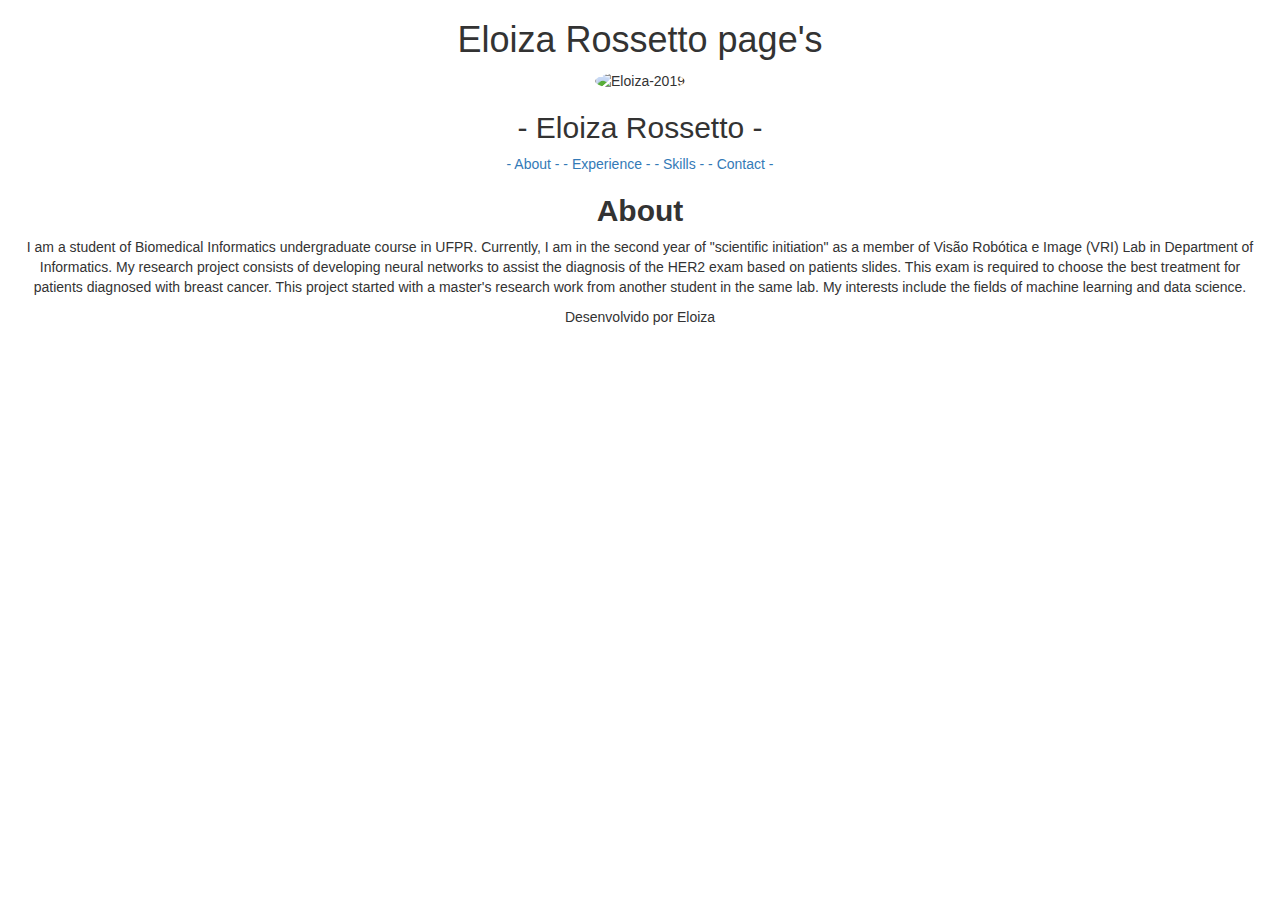
==== index.html @ 9281c502 "Primeiro commit" ====
<!DOCTYPE html>
<html lang="pt-br">
    <head>
        <title>Eloiza Rossetto's page</title>
        <meta charset="utf-8">

        <meta name="viewport" content="width=device-width, initial-scale=1">
        <link rel="stylesheet" href="https://maxcdn.bootstrapcdn.com/bootstrap/3.4.1/css/bootstrap.min.css">
        <!-- <link rel="stylesheet" href="css/styles.css"> -->
 
        <!-- Dependencias bootstrap -->
        <script src="https://ajax.googleapis.com/ajax/libs/jquery/3.5.1/jquery.min.js"></script>
        <script src="https://maxcdn.bootstrapcdn.com/bootstrap/3.4.1/js/bootstrap.min.js"></script>
        <link href="https://fonts.googleapis.com/css?family=Montserrat" rel="stylesheet">

        <!-- Arquivo de estilos -->
        <link rel="stylesheet" type="text/css" href="estilo-novo.css" />
        
    </head>

    <body>
        <header>
            <div class="container-fluid bg-grey text-center">
                <h1>Eloiza Rossetto page's</h1>
            </div>

            <div class="parallax"></div>
        </header>


        <aside class="sidenav text-center">
            <img src="Imagens/elo-minimini.png" class="img-circle" alt="Eloiza-2019">
            <h2>- Eloiza Rossetto -</h2>
            <a href="index.html">- About -</a>
            <a href="experience.html">- Experience -</a>
            <a href="skills.html">- Skills -</a>
            <a href="contact.html">- Contact -</a>
        </aside>

        <main>
            <article class="container-fluid bg-white text-center">
                <h2><b>About</b></h2>
                <p>I am a student of Biomedical Informatics undergraduate course in UFPR. Currently, I am in the second year of "scientific initiation" as a member of Visão Robótica e Image (VRI) Lab in Department of Informatics. My research project consists of developing neural networks to assist the diagnosis of the HER2 exam based on patients slides. This exam is required to choose the best treatment for patients diagnosed with breast cancer. This project started with a master's research work from another student in the same lab. My interests include the fields of machine learning and data science. </p>        
            </article>
        </main>

        <footer class="container-fluid bg-black text-center">
            <p>Desenvolvido por Eloiza</p>
        </footer>

    </body>

</html>
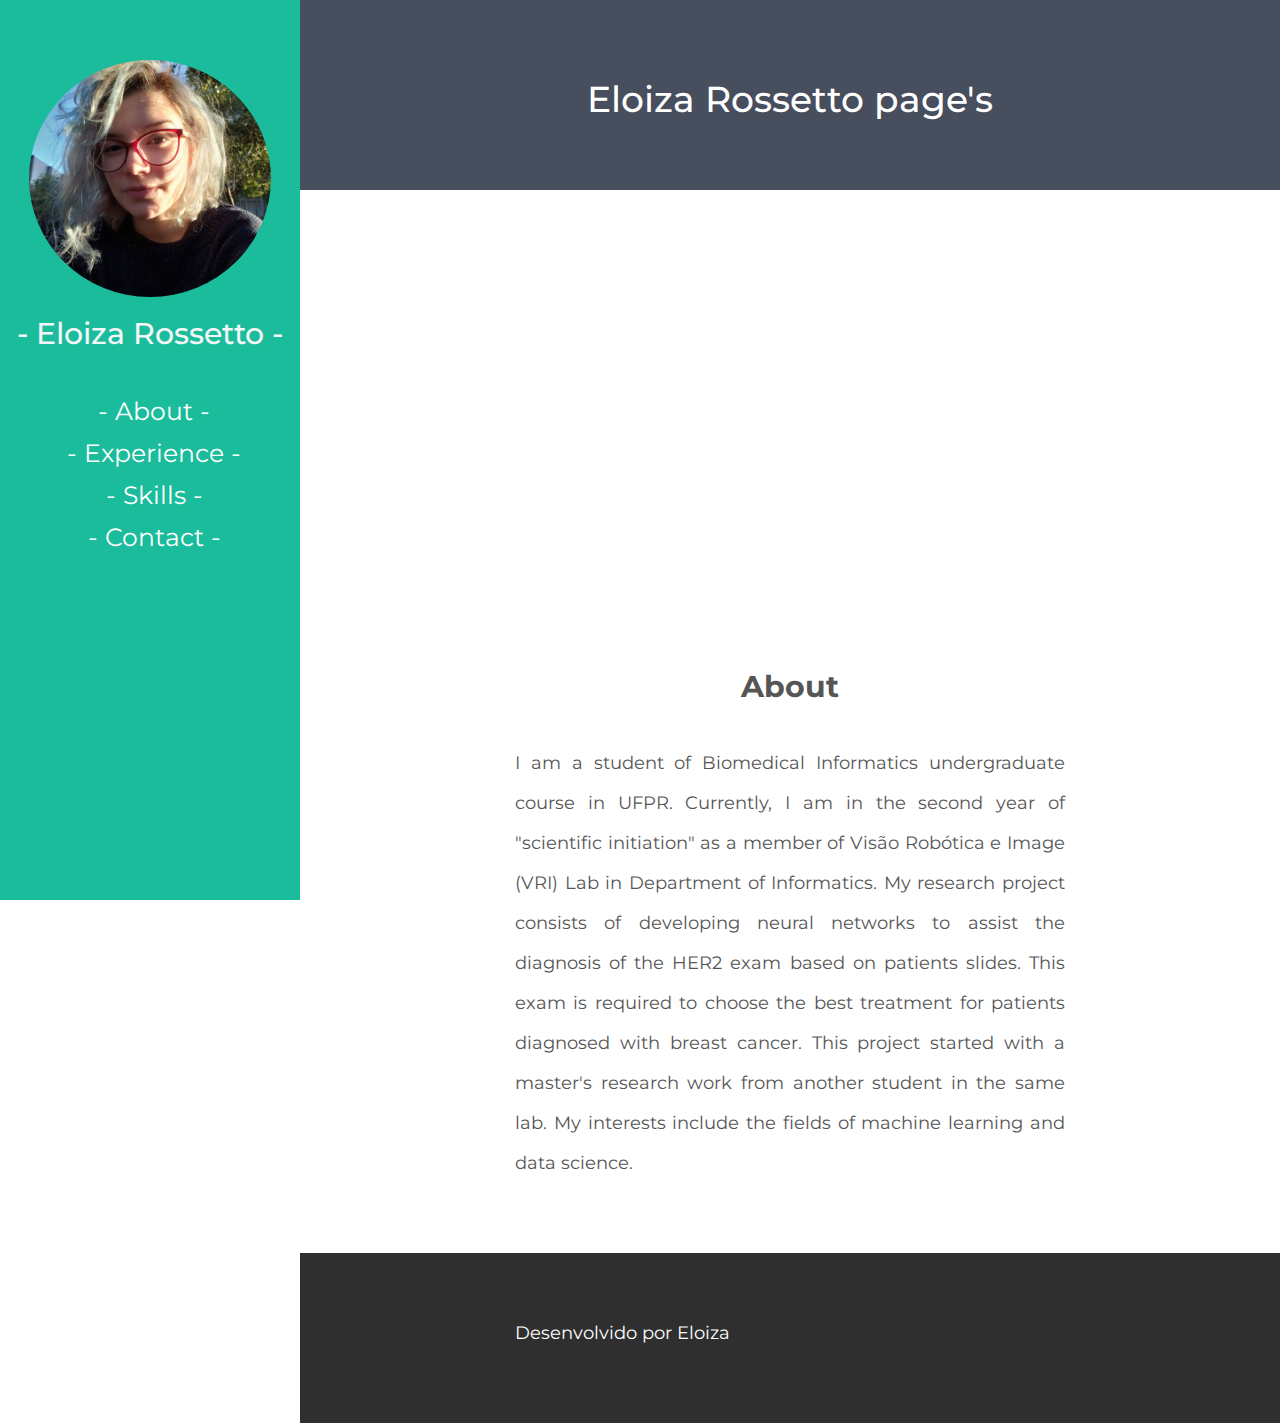
==== commit b8876bc5: "Primeiro commit" ====
--- a/index.html
+++ b/index.html
@@ -14,7 +14,7 @@
         <link href="https://fonts.googleapis.com/css?family=Montserrat" rel="stylesheet">
 
         <!-- Arquivo de estilos -->
-        <link rel="stylesheet" type="text/css" href="estilo-novo.css" />
+        <link rel="stylesheet" type="text/css" href="CSS/estilo.css" />
         
     </head>
 
--- a/CSS/estilo.css
+++ b/CSS/estilo.css
@@ -0,0 +1,154 @@
+.bg-green{
+  background-color: #1abc9c;
+  color: #ffffff;
+}
+
+.bg-grey{
+  background-color: #474e5d;
+  color:#ffffff;
+}
+
+.bg-white{
+  background-color: #ffffff;
+  color: #555555
+}
+
+.bg-orange {
+  background-color: #ffa500;
+  color:#ffffff;
+}
+
+.bg-black {
+  background-color: #2f2f2f;
+  color:#ffffff;
+}
+
+.container-fluid{
+  padding-top: 60px;
+
+  padding-bottom: 60px;
+  margin-left: 300px;
+}
+
+
+.container{
+  padding-top: 60px;
+  padding-bottom: 60px;
+  padding-left: 60px
+  margin-left: 300px;
+}
+
+
+body {
+font: 20px "Montserrat", sans-serif;
+/*line-height: 2.0;*/
+color: #f5f6f7;
+}
+
+p {
+  font-size: 18px;
+  border: 2px;
+  line-height: 40px;
+  padding-left: 200px;
+  padding-right: 200px;
+  text-align: justify;
+
+}
+
+h2{
+  padding-bottom: 30px; 
+}
+
+.margin {
+  margin-left: 160px;
+  margin-bottom: 45px;
+  padding:0px 10px;
+}
+
+/* The sidebar menu */
+.sidenav {
+  height: 100%;  /*Full-height: remove this if you want "auto" height */
+  width: 300px;  /*Set the width of the sidebar*/ 
+  position: fixed;  Fixed Sidebar (stay in place on scroll) 
+  z-index: 1; /* Stay on top */
+  top: 0; /* Stay at the top */
+  left: 0;
+  background-color: #1abc9c; /* Black */
+  overflow-x: hidden; /* Disable horizontal scroll */
+  padding-top: 60px;
+}
+
+/* The navigation menu links */
+.sidenav a {
+  padding: 6px 8px 6px 16px;
+  text-decoration: none;
+  font-size: 25px;
+  color: #ffffff;
+  display: block;
+}
+
+/* When you mouse over the navigation links, change their color */
+.sidenav a:hover {
+  color: #000000;
+}
+
+/* On smaller screens, where height is less than 450px, change the style of the sidebar (less padding and a smaller font size) */
+/*@media screen and (max-height: 450px) {
+  .sidenav {padding-top: 15px;}
+  .sidenav a {font-size: 18px;}
+}
+*//* Page content. The value of the margin-left property should match the value of the sidebar's width property */
+div.content {
+  margin-left: 200px;
+  padding: 1px 16px;
+  height: 1000px;
+}
+
+/* On screens that are less than 700px wide, make the sidebar into a topbar */
+@media screen and (max-width: 700px) {
+  .sidebar {
+    width: 100%;
+    height: auto;
+    position: relative;
+  }
+  .sidebar a {float: left;}
+  div.content {margin-left: 0;}
+}
+
+/* On screens that are less than 400px, display the bar vertically, instead of horizontally */
+@media screen and (max-width: 400px) {
+  .sidebar a {
+    text-align: center;
+    float: none;
+  }
+}
+
+li{
+  /*margin-left: 150px;*/
+  text-decoration: none;
+  margin-top: 2px;
+  font-size: 18px;
+  padding-left: 230px;
+  text-orientation: left;
+  text-decoration-style: none;
+  line-height: 40px;
+}
+
+ul{
+  list-style-position: inside;
+  text-align:left;
+}
+
+.parallax {
+  /* The image used */
+  background-image: url("Imagens/CodeFrame.jpg");
+
+  /* Set a specific height */
+  height: 400px;
+
+  /* Create the parallax scrolling effect */
+  background-attachment: fixed;
+  background-position: center;
+  background-repeat: no-repeat;
+  background-size: cover;
+}